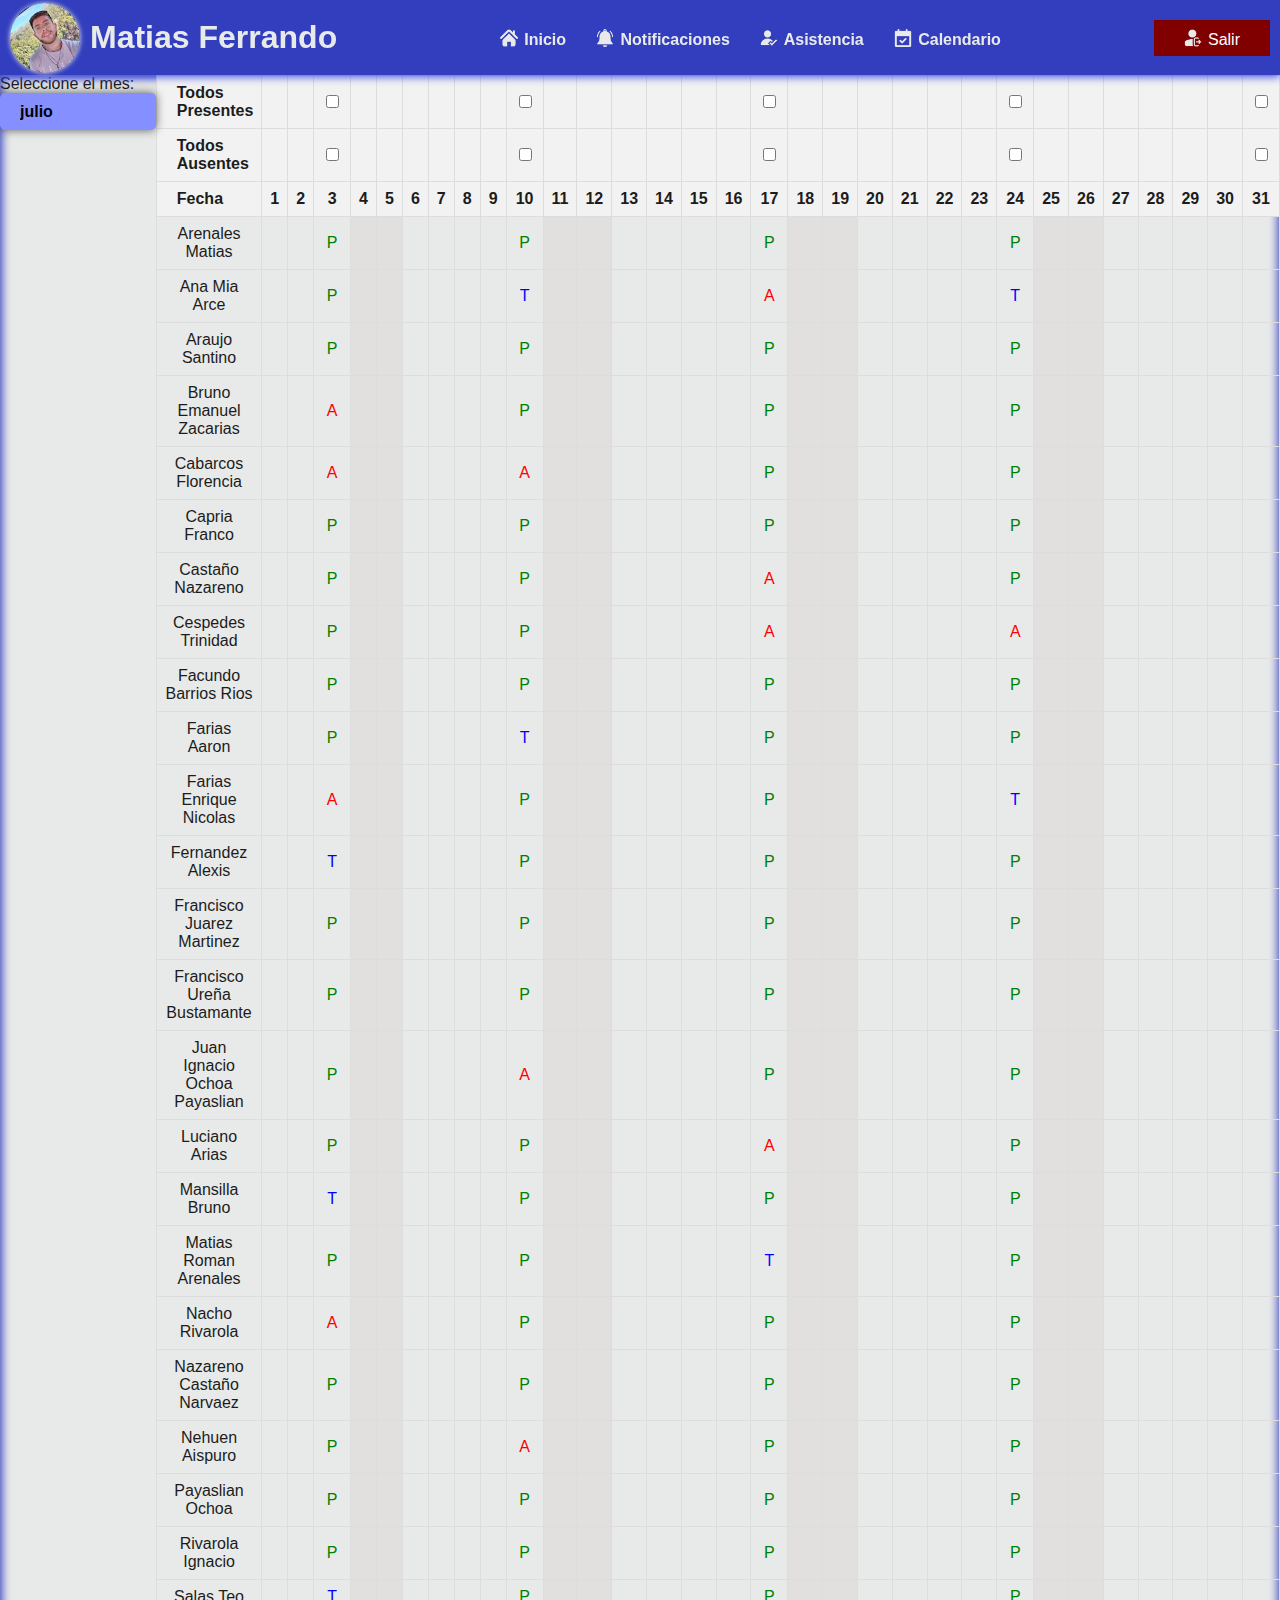
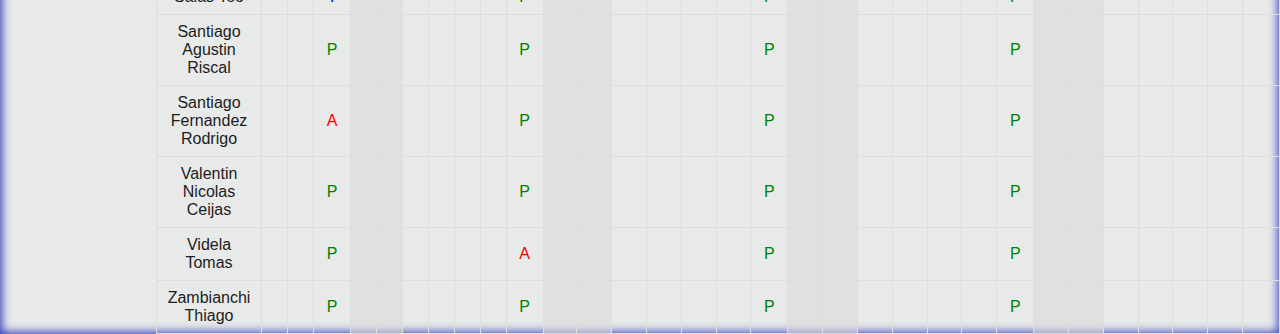
==== pages/profAsistencia.html @ 716d5ca2 "Add files via upload" ====
<!DOCTYPE html>
<html lang="es">
<head>
    <meta charset="UTF-8">
    <meta name="viewport" content="width=device-width, initial-scale=1.0">
    <title>Materias -  Profesor - M. Ferrando - E.E.S.T. N°2</title>
    <link rel="icon" href="../img/l.png" type="image/png">
    <link rel="stylesheet" href="../styles/web/styleProf.css" type="text/css">
</head>


<style>
    body {
        font-family: Arial, sans-serif;
        margin: 0;
        padding: 0;
    }
    .controls {
        margin-bottom: 20px;
    }
    table {
        border-collapse: collapse;
        width: 100%;
    }
    th, td {
        border: 1px solid #ddd;
        padding: 8px;
        text-align: center;
    }
    th {
        background-color: #f2f2f2;
    }
    .weekend {
        background-color: #dbd7d7;
    }
    .bulk-action {
        display: flex;
        justify-content: center;
        align-items: center;
    }
    .bulk-action input {
        margin: 0 2px;
    }
    .modal {
        display: none;
        position: fixed;
        z-index: 1;
        left: 0;
        top: 0;
        width: 100%;
        height: 100%;
        overflow: auto;
        background-color: rgba(0,0,0,0.4);
    }
    .modal-content {
        background-color: #fefefe;
        margin: 15% auto;
        padding: 20px;
        border: 1px solid #888;
        width: 80%;
        max-width: 500px;
    }
    .disabled {
        opacity: 0.5;
        pointer-events: none;
    }
    .present { color: green; }
    .late { color: blue; }
    .absent { color: red; }
</style>

<body>
    <header id="menuHeader">
        <div class="index">
            <div class="userProfile">
                <img src="../img/perfiles/FerrandoMatias.jpg" class="profileImage" alt="Usuario">
                <h1 class="userName">Matias Ferrando</h1>
            </div>
            <nav class="navHeader">
                <ul>
                    <li><a href="profMenu.html"><img src="../img/utilidades/casaLight.png" alt="MateriasIMG" class="iconsHeader"> Inicio</a></li>
                    <li><a href="profNotificaciones.html"><img src="../img/utilidades/notificacionLight.png" alt="MateriasIMG" class="iconsHeader"> Notificaciones</a></li>
                    <li><a href="profAsistencia.html"><img src="../img/utilidades/checkUserLight.png" alt="MateriasIMG" class="iconsHeader"> Asistencia</a></li>
                    <li><a href="profCalendario.html"><img src="../img/utilidades/calendarioLight.png" alt="MateriasIMG" class="iconsHeader"> Calendario</a></li>
                </ul>
            </nav>
            <div class="confHeader">
                <button class="btnExit" id="btnExit"><img src="../img/utilidades/cerrarSesionLight.png" alt="exitIMG" class="iconsHeader"> Salir</button>
            </div>
        </div>
        <label class="btnMenuHeader" for="ckbMenuHeader">
            <input type="checkbox" id="ckbMenuHeader">
            <svg viewBox="0 0 32 32"><path class="line line-top-bottom" d="M27 10 13 10C10.8 10 9 8.2 9 6 9 3.5 10.8 2 13 2 15.2 2 17 3.8 17 6L17 26C17 28.2 18.8 30 21 30 23.2 30 25 28.2 25 26 25 23.8 23.2 22 21 22L7 22"></path><path class="line" d="M7 16 27 16"></path></svg>
        </label>
    </header>

    <main>
        <div class="controls">
            <label for="monthSelect">Seleccione el mes:</label>
            <select id="monthSelect"></select>
        </div>
        <table id="attendanceTable">
            <thead>
                <tr id="bulkActions">
                    <th style="text-align: left; padding-left: 20px;">Todos Presente</th>
                </tr>
                <tr id="bulkAbsent">
                    <th style="text-align: left; padding-left: 20px;">Todos Ausente</th>
                </tr>
                <tr id="dateRow">
                    <th style="text-align: left; padding-left: 20px;">Fecha</th>
                </tr>
            </thead>
            <tbody id="studentsBody"></tbody>
        </table>
        <div id="attendanceModal" class="modal">
            <div class="modal-content">
                <h2 id="modalStudentName"></h2>
                <p id="modalDate"></p>
                <button id="presentBtn">Presente</button>
                <button id="lateBtn">Tarde</button>
                <button id="absentBtn">Ausente</button>
                <button id="cancelBtn">Cancelar</button>
            </div>
        </div>
    </main>




    <script src="../scripts/profAsistencia.js"></script>
    <script src="../scripts/Header.js"></script>
</body>
</html>
---- styles/web/styleProf.css ----
@import url(../style.css);






.notifications-container {
    display: -webkit-box;
    display: -ms-flexbox;
    display: flex;
    -webkit-box-orient: vertical;
    -webkit-box-direction: normal;
        -ms-flex-direction: column;
            flex-direction: column;
}
.notifications-container h2 {
    margin-left: 20px;
    margin-bottom: 0;
}
.notifications {
    display: -webkit-box;
    display: -ms-flexbox;
    display: flex;
    -webkit-box-orient: vertical;
    -webkit-box-direction: normal;
        -ms-flex-direction: column;
            flex-direction: column;
    -webkit-box-flex: 2;
        -ms-flex: 2;
            flex: 2;
    margin: 5px 20px;
    width: calc(40vw - 20px);
}
/**/
.notification-card {
    background-color: #fff;
    border-radius: 15px 0 0 15px;
    -webkit-box-shadow: 0 0 5px 2px var(--Tcolor);
            box-shadow: 0 0 5px 2px var(--Tcolor);
    margin-bottom: 10px;
    overflow: hidden;
    position: relative;
    padding-right: 30px;
}
.notification-part1 {
    display: -webkit-box;
    display: -ms-flexbox;
    display: flex;
    -webkit-box-align: center;
        -ms-flex-align: center;
            align-items: center;
    padding: 5px 5px 5px 10px;
    background-color: var(--Tcolor);
    -webkit-user-select: none;
       -moz-user-select: none;
        -ms-user-select: none;
            user-select: none;
    pointer-events: none;
}
.notification-image {
    width: 35px;
    height: 35px;
    border-radius: 50%;
    margin-right: 10px;
    -webkit-box-shadow: 0 2px 5px rgba(0, 0, 0, 0.3);
            box-shadow: 0 2px 5px rgba(0, 0, 0, 0.3);
}
.notification-info {
    display: -webkit-box;
    display: -ms-flexbox;
    display: flex;
    -webkit-box-orient: vertical;
    -webkit-box-direction: normal;
        -ms-flex-direction: column;
            flex-direction: column;
}
.notification-name {
    margin: 0;
    font-weight: bold;
}
.notification-role {
    margin: 0;
    margin-left: 10px;
    color: #555;
    font-size: clamp(8pt, 0.9vw, 200pt);
}
/**/
.notification-part2 {
    padding: 10px;
    overflow: hidden;
}
.notification-message {
    margin: 0;
    font-size: clamp(8pt, 1.2vw, 200pt);
    overflow: hidden;
    display: -webkit-box;
    -webkit-box-orient: vertical;
    -webkit-line-clamp: 4;
    display: -moz-box;
    line-clamp: 4;
    -o-text-overflow: ellipsis;
       text-overflow: ellipsis;
    height: auto;
    max-height: 5.76em;
    text-align: justify;
}
/**/
.notification-part3 {
    display: -webkit-box;
    display: -ms-flexbox;
    display: flex;
    -webkit-box-pack: justify;
        -ms-flex-pack: justify;
            justify-content: space-between;
    padding: 10px;
    background-color: var(--Tcolor);
    -webkit-box-align: center;
        -ms-flex-align: center;
            align-items: center;
    -webkit-user-select: none;
       -moz-user-select: none;
        -ms-user-select: none;
            user-select: none;
}
.read-status {
    margin: 0;
    font-size: clamp(8pt, 1.2vw, 200pt);
}
.toggle-read-status,
.mark-as-read,
.toggle-view {
    border: none;
    background-color: var(--Ccolor);
    -webkit-box-shadow: 0 2px 5px rgba(0, 0, 0, 0.3);
            box-shadow: 0 2px 5px rgba(0, 0, 0, 0.3);
    color: #000;
    padding: 5px 10px;
    border-radius: 3px;
    cursor: pointer;
}
.toggle-read-status:hover,
.mark-as-read:hover,
.toggle-view:hover {
    background-color: var(--Qcolor);
}
.hidden {
    display: none;
}
/**/
.notification-part4 {
    position: absolute;
    top: 0;
    right: 0;
    background-color: var(--Ccolor);
    width: 30px;
    height: 100%;
    display: -webkit-box;
    display: -ms-flexbox;
    display: flex;
    -webkit-box-pack: center;
        -ms-flex-pack: center;
            justify-content: center;
    -webkit-box-align: center;
        -ms-flex-align: center;
            align-items: center;
}

.notification-action-btn {
    border: none;
    background-color: transparent;
    color: #000;
    font-weight: bold;
    cursor: pointer;
    padding: 0;
    width: 100%;
    height: 100%;
    display: -webkit-box;
    display: -ms-flexbox;
    display: flex;
    -webkit-box-align: center;
        -ms-flex-align: center;
            align-items: center;
    -webkit-box-pack: center;
        -ms-flex-pack: center;
            justify-content: center;
    font-size: clamp(8pt, 1.2vw, 200pt);
    -webkit-transition: background-color 0.3s ease;
    -o-transition: background-color 0.3s ease;
    transition: background-color 0.3s ease;
}
.notification-action-btn:hover {
    background-color: var(--Qcolor);
}
.btnCOnfiguracionDeMensaje {
    width: 30px;
    height: auto;
    pointer-events: none;
    -webkit-user-select: none;
       -moz-user-select: none;
        -ms-user-select: none;
            user-select: none;
}
/*seccion de notificaciones*/
.noview {
    display: none;
}
.create-notification, .message-editor {
    -webkit-box-flex: 1;
        -ms-flex: 1;
            flex: 1;
    margin-top: 20px;
    margin-right: 20px;
    width: calc(60% - 80px);
    height: 90vh;
    position: fixed;
    right: 0;
    top: 0;
    -webkit-user-select: none;
       -moz-user-select: none;
        -ms-user-select: none;
            user-select: none;
}

.create-notification textarea {
    position: absolute;
    top: 50%;
    left: 50%;
    -webkit-transform: translate(-50%, -50%);
        -ms-transform: translate(-50%, -50%);
            transform: translate(-50%, -50%);
    width: 80%;
    height: 70%;
    margin-bottom: auto;
    padding: 10px;
    border: 2px solid var(--Sxcolor);
    border-radius: 5px;
    font-size: 16px;
    -webkit-box-sizing: border-box;
            box-sizing: border-box;
    resize: none;
}
.create-notification textarea:focus {
    outline: none;
}
.btnDeMensajesOptions {
    display: -webkit-box;
    display: -ms-flexbox;
    display: flex;
    -webkit-box-orient: horizontal;
    -webkit-box-direction: normal;
        -ms-flex-direction: row;
            flex-direction: row;
    position: absolute;
    bottom: 0;
    right: 0;
    margin: 15px;
}

.create-notification .button-container {
    display: -webkit-box;
    display: -ms-flexbox;
    display: flex;
    -webkit-box-pack: end;
        -ms-flex-pack: end;
            justify-content: flex-end;
    margin-top: auto;
}

.create-notification button {
    background-color: #007bff;
    color: white;
    border: none;
    padding: 10px 20px;
    border-radius: 5px;
    cursor: pointer;
    font-size: 16px;
    margin-left: 10px;
}

.create-notification button:hover {
    background-color: #0056b3;
}

/*alertas*/
/* Contenedor de alerta que cubre toda la pantalla */
.alert-container {
    position: fixed;
    top: 0;
    left: 0;
    width: 100%;
    height: 100%;
    background: rgba(0, 0, 0, 0.5); /* Fondo semi-transparente */
    display: -webkit-box;
    display: -ms-flexbox;
    display: flex;
    -webkit-box-pack: center;
        -ms-flex-pack: center;
            justify-content: center;
    -webkit-box-align: center;
        -ms-flex-align: center;
            align-items: center;
    z-index: 1000; /* Asegúrate de que esté por encima de otros elementos */
}

/* Tarjeta de alerta */
.alert-card {
    background: #fff;
    padding: 20px;
    border-radius: 8px;
    -webkit-box-shadow: 0 0 10px rgba(0, 0, 0, 0.2);
            box-shadow: 0 0 10px rgba(0, 0, 0, 0.2);
    text-align: center;
    max-width: 400px;
    width: 100%;
}

.alert-card p {
    margin: 0 0 20px;
    font-size: 16px;
}

.alert-card button {
    background: #007bff;
    color: #fff;
    border: none;
    border-radius: 4px;
    padding: 10px 20px;
    font-size: 16px;
    cursor: pointer;
}

.alert-card button:hover {
    background: #0056b3;
}

.hidden {
    display: none;
}

/* Botones de Confirmación */
.confirm-buttons {
    display: -webkit-box;
    display: -ms-flexbox;
    display: flex;
    -webkit-box-pack: center;
        -ms-flex-pack: center;
            justify-content: center;
    gap: 10px;
    margin-top: 20px;
}

.confirm-buttons button {
    background: #007bff;
    color: #fff;
    border: none;
    border-radius: 4px;
    padding: 10px 20px;
    font-size: 16px;
    cursor: pointer;
}

.confirm-buttons button:hover {
    background: #0056b3;
}
/**/

/*notas*/
.full-screen-section {
    display: -webkit-box;
    display: -ms-flexbox;
    display: flex;
    -webkit-box-orient: vertical;
    -webkit-box-direction: normal;
        -ms-flex-direction: column;
            flex-direction: column;
    -webkit-box-align: center;
        -ms-flex-align: center;
            align-items: center;
    -webkit-box-pack: center;
        -ms-flex-pack: center;
            justify-content: center;
    width: 100vw;
    height: 100vh;
    z-index: 100;
}
.course-selection-container {
    display: -webkit-box;
    display: -ms-flexbox;
    display: flex;
    -webkit-box-orient: vertical;
    -webkit-box-direction: normal;
        -ms-flex-direction: column;
            flex-direction: column;
    -webkit-box-align: start;
        -ms-flex-align: start;
            align-items: start;
    background-color: var(--Qcolor);
    width: 250px;
    padding: 20px;
    border-radius: 10px;
    -webkit-box-shadow: 0 4px 8px rgba(0, 0, 0, 0.2);
            box-shadow: 0 4px 8px rgba(0, 0, 0, 0.2);
    position: relative;
}
.course-select-wrapper {
    display: -webkit-box;
    display: -ms-flexbox;
    display: flex;
    -webkit-box-pack: justify;
        -ms-flex-pack: justify;
            justify-content: space-between;
    -webkit-box-align: center;
        -ms-flex-align: center;
            align-items: center;
    width: 100%;
    margin-bottom: 20px;
}
select {
    width: 100%;
    padding: 10px 20px;
    background-color: var(--Tcolor);
    color: #000;
    border: none;
    border-radius: 5px;
    cursor: pointer;
    font-weight: bold;
    -webkit-transition: background-color 0.3s ease;
    -o-transition: background-color 0.3s ease;
    transition: background-color 0.3s ease;
    -webkit-box-shadow: 0 0 10px rgba(0, 0, 0, 0.6);
            box-shadow: 0 0 10px rgba(0, 0, 0, 0.6);
    appearance: none;
    -webkit-appearance: none;
    -moz-appearance: none;
    text-align: left;
    position: relative;
}
select:focus {
    outline: none;
}
select:after {
    content: '▼';
    position: absolute;
    right: 15px;
}
select:hover {
    background-color: var(--Sxcolor);
}
#selectedCourseContainer {
    margin-left: 15px;
    font-weight: bold;
    color: var(--Sxcolor);
    display: none; 
}
#enterBtn {
    background-color: var(--Tcolor);
    color: #000;
    border: none;
    padding: 10px 20px;
    border-radius: 5px;
    cursor: pointer;
    font-weight: bold;
    -webkit-transition: background-color 0.3s ease;
    -o-transition: background-color 0.3s ease;
    transition: background-color 0.3s ease;
    -webkit-box-shadow: 0 0 10px rgba(0, 0, 0, 0.6);
            box-shadow: 0 0 10px rgba(0, 0, 0, 0.6);
    width: 100%;
}
#enterBtn:disabled {
    background-color: #cccccc;
    cursor: not-allowed;
}
#enterBtn:not(:disabled):hover {
    background-color: var(--Sxcolor);
}
/**/
/**/
/**/
/**/
.main-content {
    display: -webkit-box;
    display: -ms-flexbox;
    display: flex;
    -webkit-box-orient: horizontal;
    -webkit-box-direction: normal;
        -ms-flex-direction: row;
            flex-direction: row;
    width: 100%;
    height: 100%;
}
.students, .subjects {
    background-color: var(--Qcolor);
    -webkit-box-shadow: 0 0 10px #000;
            box-shadow: 0 0 10px #000;
    margin: 20px;
    border-radius: 10px;
    display: -webkit-box;
    display: -ms-flexbox;
    display: flex;
    -webkit-box-orient: vertical;
    -webkit-box-direction: normal;
        -ms-flex-direction: column;
            flex-direction: column;
    width: 100%;
    max-width: 20%;
    height: calc(100vh - 40px);
}
.seperador {
    position: relative;
    left: 50%;
    -webkit-transform: translateX(-50%);
        -ms-transform: translateX(-50%);
            transform: translateX(-50%);
    width: calc(100% - 10px);
    height: 2px;
    margin: 10px 0;
    background-color: #000;
}
.students h2, .subjects h2 {
    margin: 5px 0 20px 5px;
}
.students .studentList {
    display: -webkit-box;
    display: -ms-flexbox;
    display: flex;
    -webkit-box-orient: vertical;
    -webkit-box-direction: normal;
        -ms-flex-direction: column;
            flex-direction: column;
    overflow-y: auto;
    gap: 5px;
}
.students .studentList .student-btn {
    color: #000;
    font-size: clamp(8pt, 1vw, 200pt);
    border: none;
    background-color: var(--Sxcolor);
    padding: 10px 0;
    cursor: pointer;
}
.students .studentList .student-btn:hover, .students .student-controls #addStudent:hover, .students .student-controls #removeStudent:hover {
    background-color: var(--Tcolor);
}
.students .studentList .student-btn:active, .students .student-controls #addStudent:active, .students .student-controls #removeStudent:active {
    background-color: rgb(250, 151, 175);
}
.students .studentList .student-btn:focus {
    background-color: rgb(250, 151, 175);
}
.students .student-controls {
    display: -webkit-box;
    display: -ms-flexbox;
    display: flex;
    -webkit-box-orient: horizontal;
    -webkit-box-direction: normal;
        -ms-flex-direction: row;
            flex-direction: row;
    -webkit-box-pack: justify;
        -ms-flex-pack: justify;
            justify-content: space-between;
    margin: 0 5px 10px 5px;
}
.students .student-controls #addStudent, .students .student-controls #removeStudent {
    width: calc((100% - 10px)/2);
    border: none;
    background-color: var(--Sxcolor);
    padding: 7.5px 0;
    font-size: clamp(8pt, 1.1vw, 200pt);
    font-weight: bold;
}
/*cursos y materias*/
.subjectMateria {
    position: relative;
    top: 50%;
    -webkit-transform: translateY(-150%);
        -ms-transform: translateY(-150%);
            transform: translateY(-150%);
}
/*notas*/
.notes {
    -webkit-box-flex: 1;
        -ms-flex: 1;
            flex: 1;
    margin: 20px 0;
    display: -webkit-box;
    display: -ms-flexbox;
    display: flex;
    -webkit-box-orient: vertical;
    -webkit-box-direction: normal;
        -ms-flex-direction: column;
            flex-direction: column;
    -webkit-box-pack: center;
        -ms-flex-pack: center;
            justify-content: center;
    -webkit-box-align: center;
        -ms-flex-align: center;
            align-items: center;
}
.notes .notesContainerSub {
    background-color: var(--Qcolor);
    -webkit-box-shadow: 0 0 10px #000;
            box-shadow: 0 0 10px #000;
    border-radius: 10px;
    width: 80%;
    opacity: 0;
    -webkit-transition: opacity 0.3s ease;
    -o-transition: opacity 0.3s ease;
    transition: opacity 0.3s ease;
}
.notes .notesContainerSub.visible {
    opacity: 1;
}
.notes .notesContainerSub h2 {
    margin: 10px 0 20px 10px;
}
.notes .notesContainerSub .notesAll {
    margin: 0 0 15px 25px;
}
.notes .notesContainerSub .notesAll .btnNotes {
    color: #000;
    font-size: clamp(8pt, 1vw, 200pt);
    border: none;
    background-color: var(--Sxcolor);
    padding: 10px 0;
    width: 150px;
    margin: 0 10px 10px 0;
    cursor: pointer;;
}
.notes .notesContainerSub .notesAll .btnNotes:last-child {
    margin-bottom: 0;
}
.notes .notesContainerSub .notesAll .btnNotes:hover {
    background-color: var(--Tcolor);
}
.notes .notesContainerSub .notesAll .btnNotes:active {
    background-color: rgb(250, 151, 175);
}

















.hidden {
    display: none;
}
.modal {
    display: none; /* Oculto por defecto */
    position: fixed; /* Mantener en el mismo lugar cuando se desplaza */
    z-index: 1; /* Enfrente de todo */
    left: 0;
    top: 0;
    width: 100%; /* Ancho completo */
    height: 100%; /* Alto completo */
    overflow: hidden; /* Ocultar el desbordamiento */
    background-color: rgba(0,0,0,0.4); /* Fondo negro con opacidad */
}

/* Contenido de la ventana modal */
.modal-content {
    background-color: #fefefe;
    margin: 5% auto; /* Centrar vertical y horizontalmente */
    padding: 20px;
    border: 1px solid #888;
    width: 90%; /* Ajustar el ancho del modal */
    max-width: 500px; /* Ancho máximo del modal */
    border-radius: 10px;
    -webkit-box-sizing: border-box;
            box-sizing: border-box; /* Incluir el padding en el ancho total */
    max-height: 80vh; /* Limitar altura para evitar desplazamiento excesivo */
    overflow-y: auto; /* Permitir desplazamiento si es necesario */
}

/* Botón para cerrar el modal */
.close {
    color: #aaa;
    float: right;
    font-size: 28px;
    font-weight: bold;
}

.close:hover,
.close:focus {
    color: black;
    text-decoration: none;
    cursor: pointer;
}

/* Estilo para el botón de agregar */
#confirmAddStudent {
    background-color: #4aeb00; /* Color de fondo verde */
    border: none;
    color: white;
    padding: 10px 40px;
    text-align: center;
    text-decoration: none;
    display: inline-block;
    font-size: 16px;
    margin-top: 10px;
    cursor: pointer;
}

#confirmAddStudent:hover {
    background-color: #4cb40f;
}

/* Estilo para el campo de entrada */
#studentNameInput {
    width: calc(100% - 22px); /* Ajuste de ancho */
    padding: 10px;
    margin: 10px 0;
    border: 1px solid #ccc;
    border-radius: 4px;
}

/* Estilos para el modal de confirmación */
.modal-footer {
    text-align: center;
}

.modal-btn {
    padding: 10px 20px;
    margin: 5px;
    border: none;
    background-color: #007bff;
    color: #fff;
    cursor: pointer;
}

.modal-btn:hover {
    background-color: #0056b3;
}

.modal-btn:last-child {
    background-color: #4aeb00;
}

.modal-btn:last-child:hover {
    background-color: #4cb40f;
}

/* Botón de cierre */
.close-options-modal,
.close-grade-modal {
    color: #aaa;
    float: right;
    font-size: 28px;
    font-weight: bold;
}

.close-options-modal:hover,
.close-grade-modal:hover {
    color: black;
    text-decoration: none;
    cursor: pointer;
}

/* Botones de opción */
.option-btn {
    display: block;
    width: 100%;
    padding: 10px;
    margin-bottom: 10px;
    border: none;
    background-color: #f1f1f1;
    cursor: pointer;
}

.option-btn:hover {
    background-color: #ddd;
}

/* Contenedor de opción personalizada */
.other-option-container {
    margin-top: 10px;
}

.modal-btn {
    margin-top: 10px;
    padding: 10px;
    border: none;
    background-color: #af744c; /* Color de fondo del botón */
    color: white;
    cursor: pointer;
}

.modal-btn:hover {
    background-color: #a34608;
}

#otherOptionInput {
    width: calc(100% - 22px); /* Ajustar para el padding y el borde */
    padding: 10px;
    margin-bottom: 10px;
    border: 1px solid #ccc;
    border-radius: 5px;
    font-size: 16px;
    -webkit-box-sizing: border-box;
            box-sizing: border-box;
    -webkit-transition: border-color 0.3s, -webkit-box-shadow 0.3s;
    transition: border-color 0.3s, -webkit-box-shadow 0.3s;
    -o-transition: border-color 0.3s, box-shadow 0.3s;
    transition: border-color 0.3s, box-shadow 0.3s;
    transition: border-color 0.3s, box-shadow 0.3s, -webkit-box-shadow 0.3s;
}

#otherOptionInput:focus {
    border-color: #4CAF50; /* Color de borde en enfoque */
    -webkit-box-shadow: 0 0 5px rgba(76,175,80,0.5);
            box-shadow: 0 0 5px rgba(76,175,80,0.5); /* Sombra de enfoque */
    outline: none;
}

/* Botones de nota */
.grade-btn {
    display: inline-block;
    width: 80px;
    padding: 10px;
    margin-right: 10px;
    border: none;
    background-color: #f1f1f1;
    color: #333;
    font-size: 16px;
    cursor: pointer;
    border-radius: 5px;
    -webkit-transition: background-color 0.3s, color 0.3s;
    -o-transition: background-color 0.3s, color 0.3s;
    transition: background-color 0.3s, color 0.3s;
}

.grade-btn:hover {
    background-color: #ddd;
}

/* Sección de notas */
.grade-section {
    margin-bottom: 20px;
}

#numericGradeInput {
    width: calc(100% - 22px);
    padding: 10px;
    margin-top: 5px;
    border: 1px solid #ccc;
    border-radius: 5px;
    font-size: 16px;
    -webkit-box-sizing: border-box;
            box-sizing: border-box;
    -webkit-transition: border-color 0.3s, -webkit-box-shadow 0.3s;
    transition: border-color 0.3s, -webkit-box-shadow 0.3s;
    -o-transition: border-color 0.3s, box-shadow 0.3s;
    transition: border-color 0.3s, box-shadow 0.3s;
    transition: border-color 0.3s, box-shadow 0.3s, -webkit-box-shadow 0.3s;
}

#numericGradeInput:focus {
    border-color: #4CAF50;
    -webkit-box-shadow: 0 0 5px rgba(76,175,80,0.5);
            box-shadow: 0 0 5px rgba(76,175,80,0.5);
    outline: none;
}

/* Botones del modal */
.grade-actions {
    display: -webkit-box;
    display: -ms-flexbox;
    display: flex;
    -webkit-box-pack: end;
        -ms-flex-pack: end;
            justify-content: flex-end;
    margin-top: 20px;
}
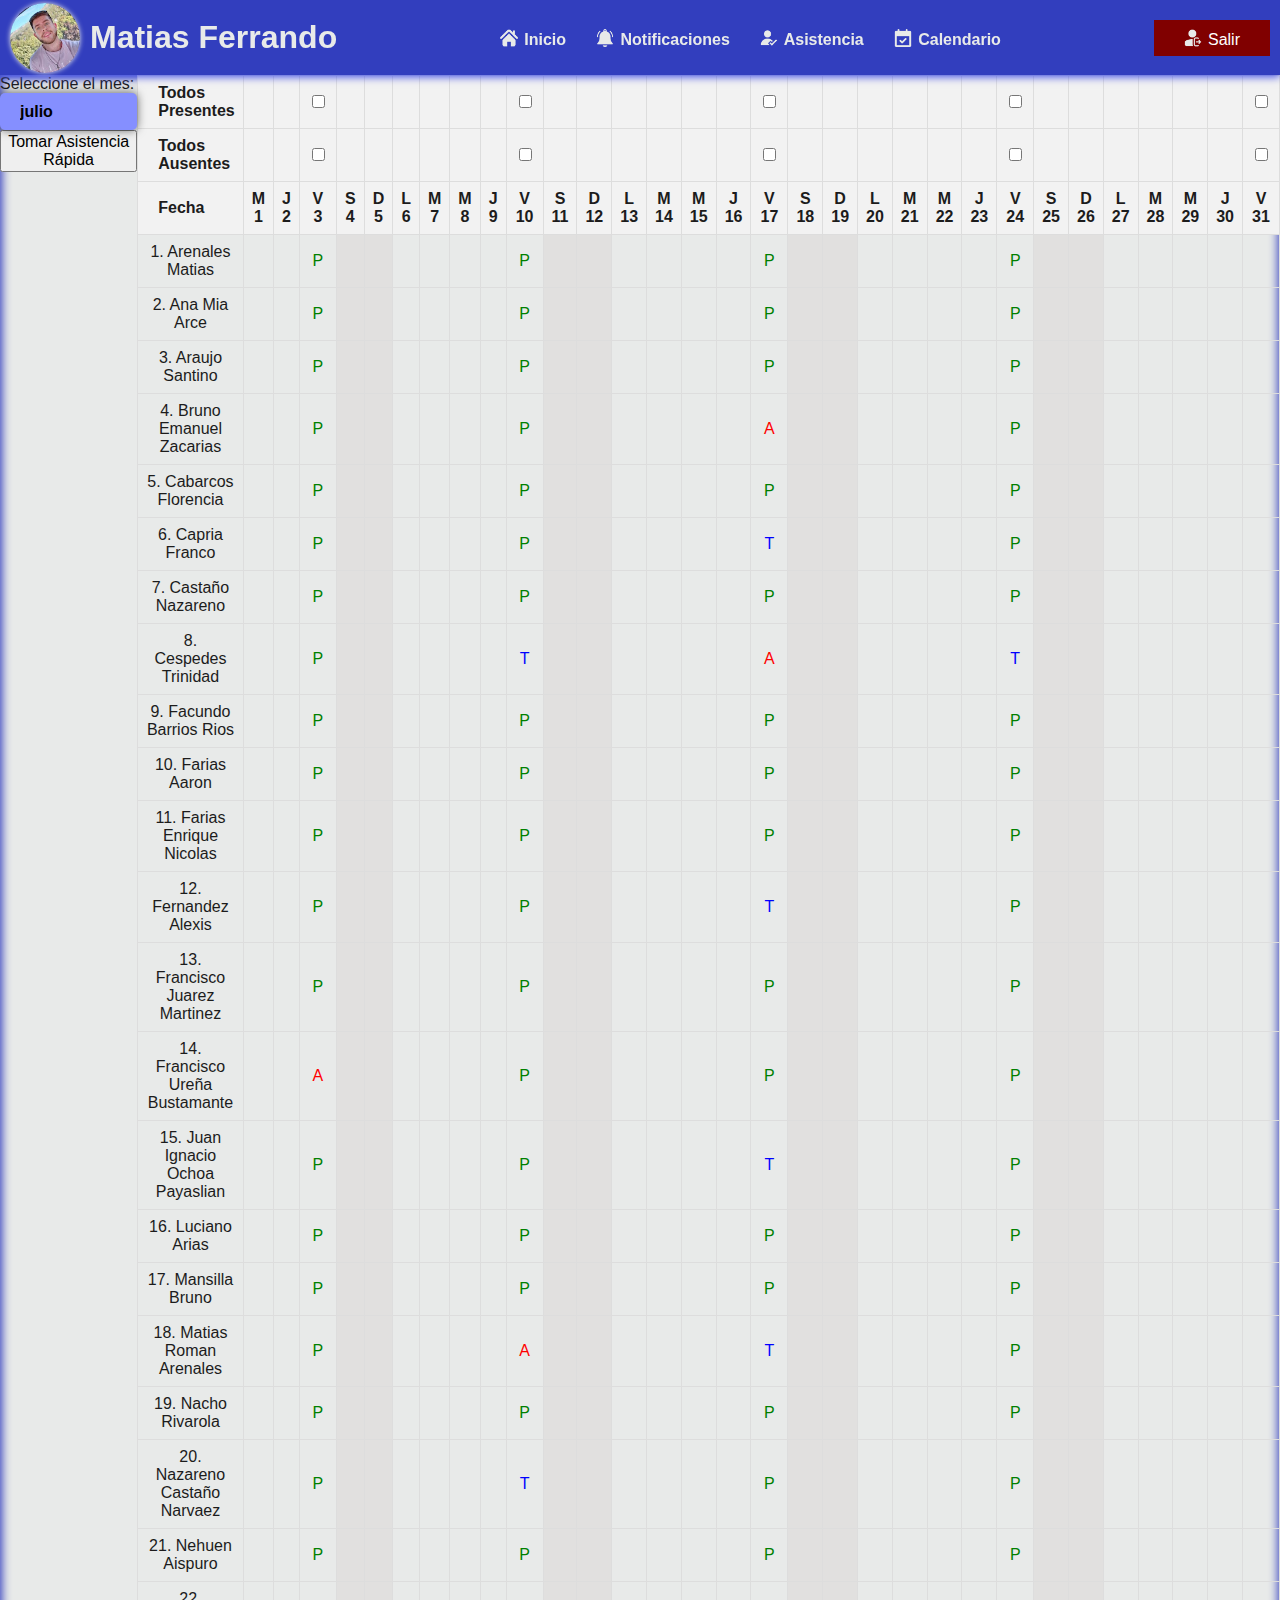
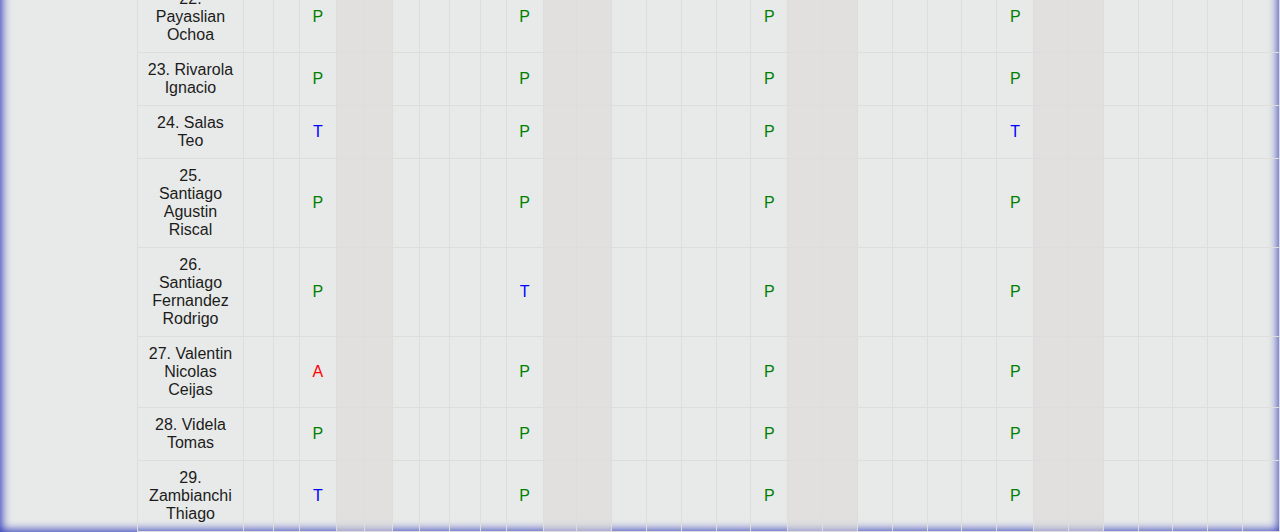
==== commit 75e07661: "Add files via upload" ====
--- a/pages/profAsistencia.html
+++ b/pages/profAsistencia.html
@@ -98,6 +98,7 @@
         <div class="controls">
             <label for="monthSelect">Seleccione el mes:</label>
             <select id="monthSelect"></select>
+            <button id="quickAttendanceBtn">Tomar Asistencia Rápida</button>
         </div>
         <table id="attendanceTable">
             <thead>
@@ -116,11 +117,32 @@
         <div id="attendanceModal" class="modal">
             <div class="modal-content">
                 <h2 id="modalStudentName"></h2>
+                <span class="cerrarModals">✖</span>
                 <p id="modalDate"></p>
                 <button id="presentBtn">Presente</button>
                 <button id="lateBtn">Tarde</button>
                 <button id="absentBtn">Ausente</button>
                 <button id="cancelBtn">Cancelar</button>
+            </div>
+        </div>
+        <div id="dateSelectorModal" class="modal">
+            <div class="modal-content">
+                <div class="modalPart1">
+                    <h2>Seleccione la fecha para tomar asistencia</h2>
+                    <span class="cerrarModals">✖</span>
+            </div>
+                <div id="dateSelector"></div>
+            </div>
+        </div>
+        <div id="quickAttendanceModal" class="modal">
+            <div class="modal-content">
+                <div class="modalPart1">
+                <h2 id="quickModalStudentName"></h2>
+                <span class="cerrarModals">✖</span>
+            </div>
+                <p id="quickModalDate"></p>
+                <button id="quickPresentBtn">Presente (P)</button>
+                <button id="quickAbsentBtn">Ausente (A)</button>
             </div>
         </div>
     </main>
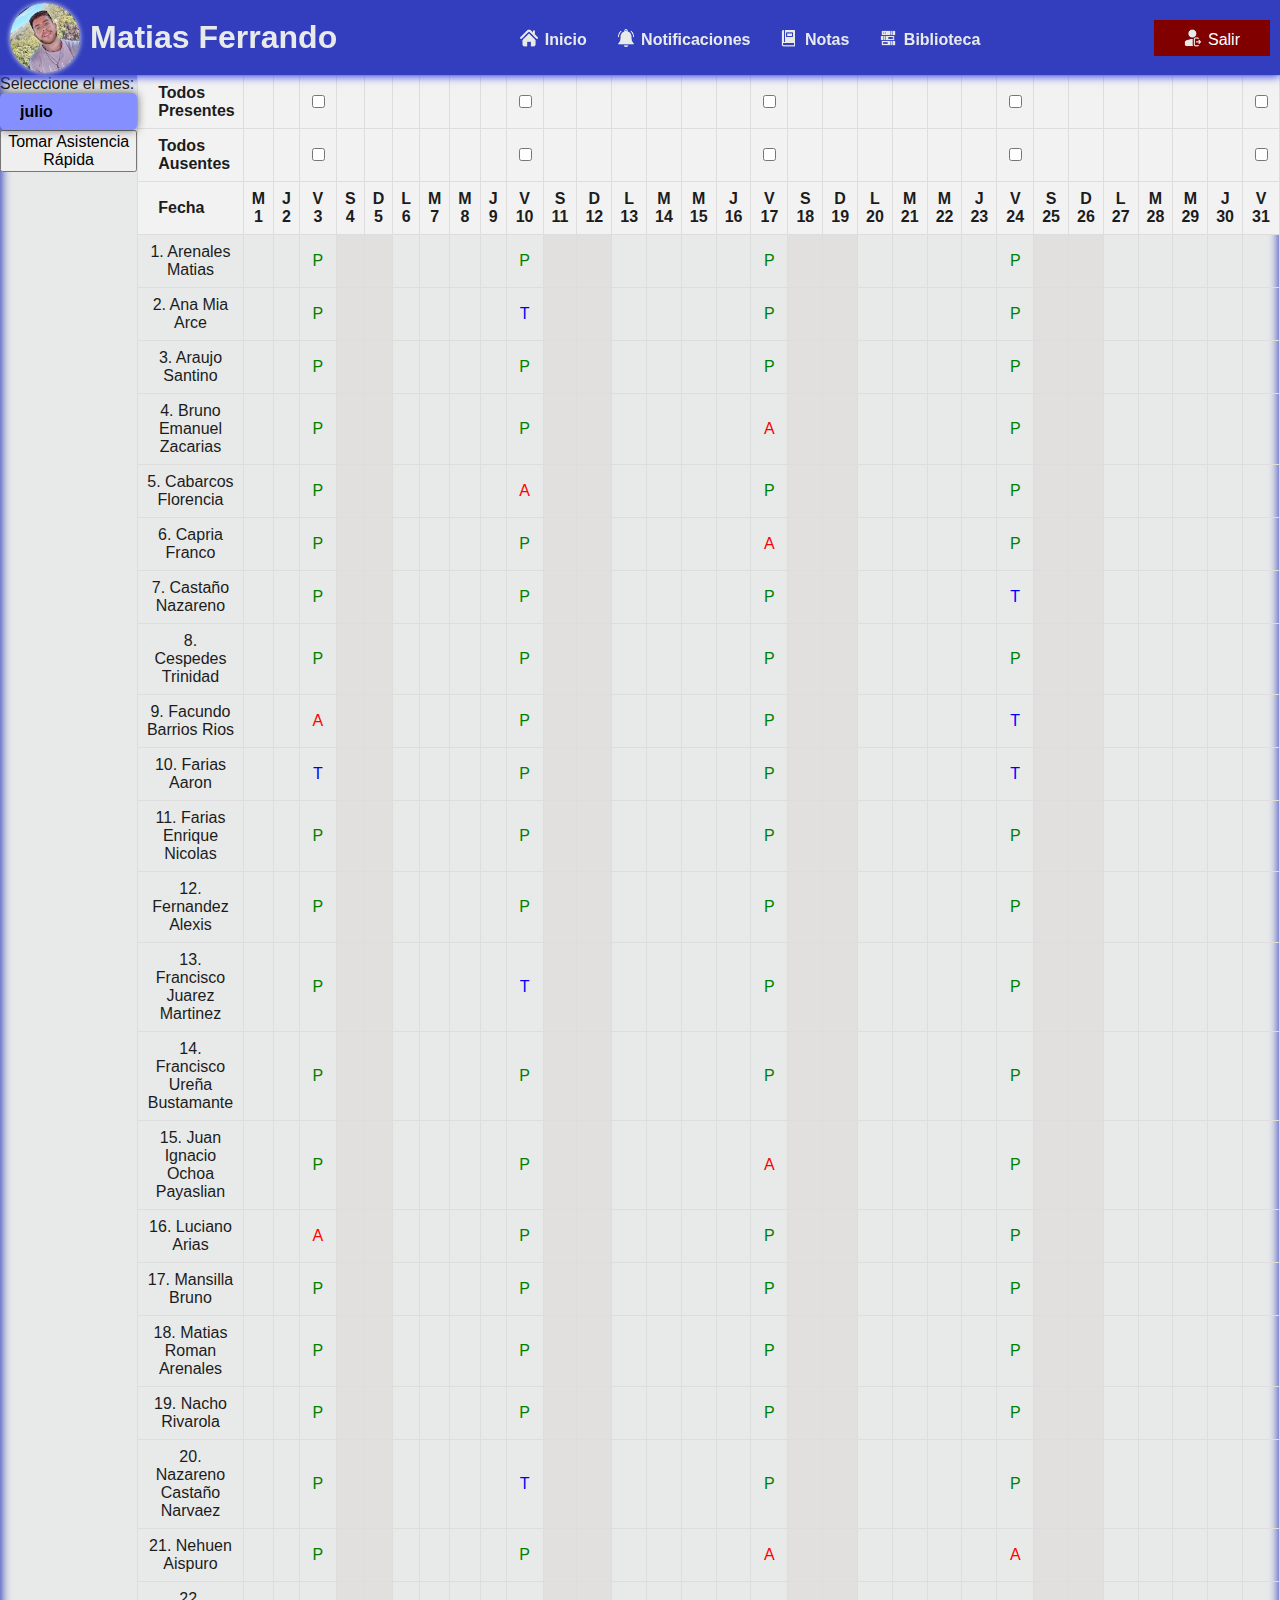
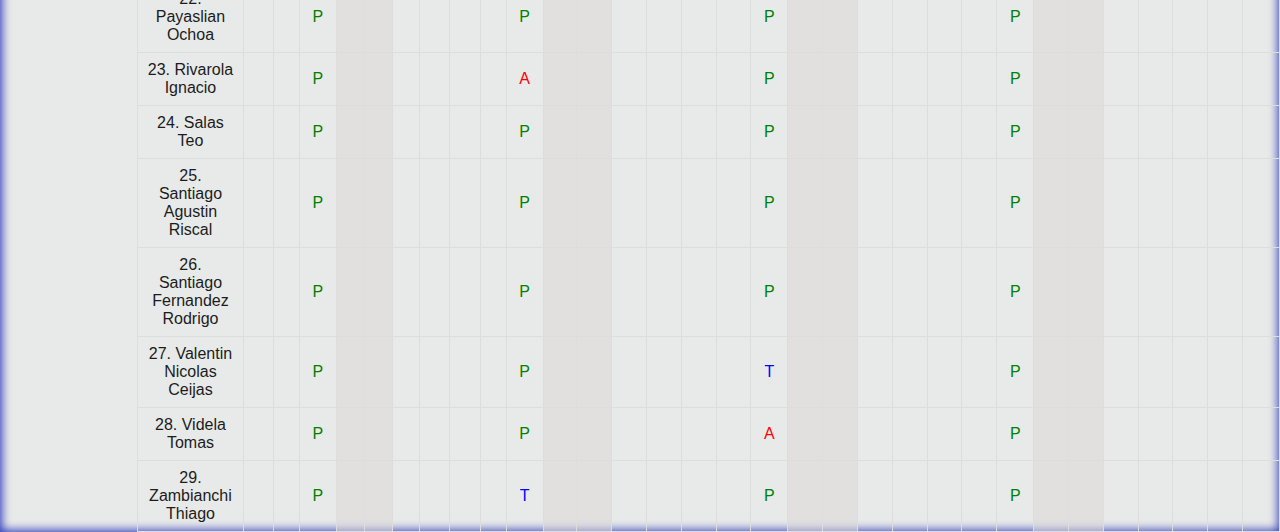
==== commit 2de04f3b: "Add files via upload" ====
--- a/pages/profAsistencia.html
+++ b/pages/profAsistencia.html
@@ -80,8 +80,8 @@
                 <ul>
                     <li><a href="profMenu.html"><img src="../img/utilidades/casaLight.png" alt="MateriasIMG" class="iconsHeader"> Inicio</a></li>
                     <li><a href="profNotificaciones.html"><img src="../img/utilidades/notificacionLight.png" alt="MateriasIMG" class="iconsHeader"> Notificaciones</a></li>
-                    <li><a href="profAsistencia.html"><img src="../img/utilidades/checkUserLight.png" alt="MateriasIMG" class="iconsHeader"> Asistencia</a></li>
-                    <li><a href="profCalendario.html"><img src="../img/utilidades/calendarioLight.png" alt="MateriasIMG" class="iconsHeader"> Calendario</a></li>
+                    <li><a href="profNota.html"><img src="../img/utilidades/libroLight.png" alt="MateriasIMG" class="iconsHeader"> Notas</a></li>
+                    <li><a href="profBiblioteca.html"><img src="../img/utilidades/bibliotecaLight.png" alt="MateriasIMG" class="iconsHeader"> Biblioteca</a></li>
                 </ul>
             </nav>
             <div class="confHeader">
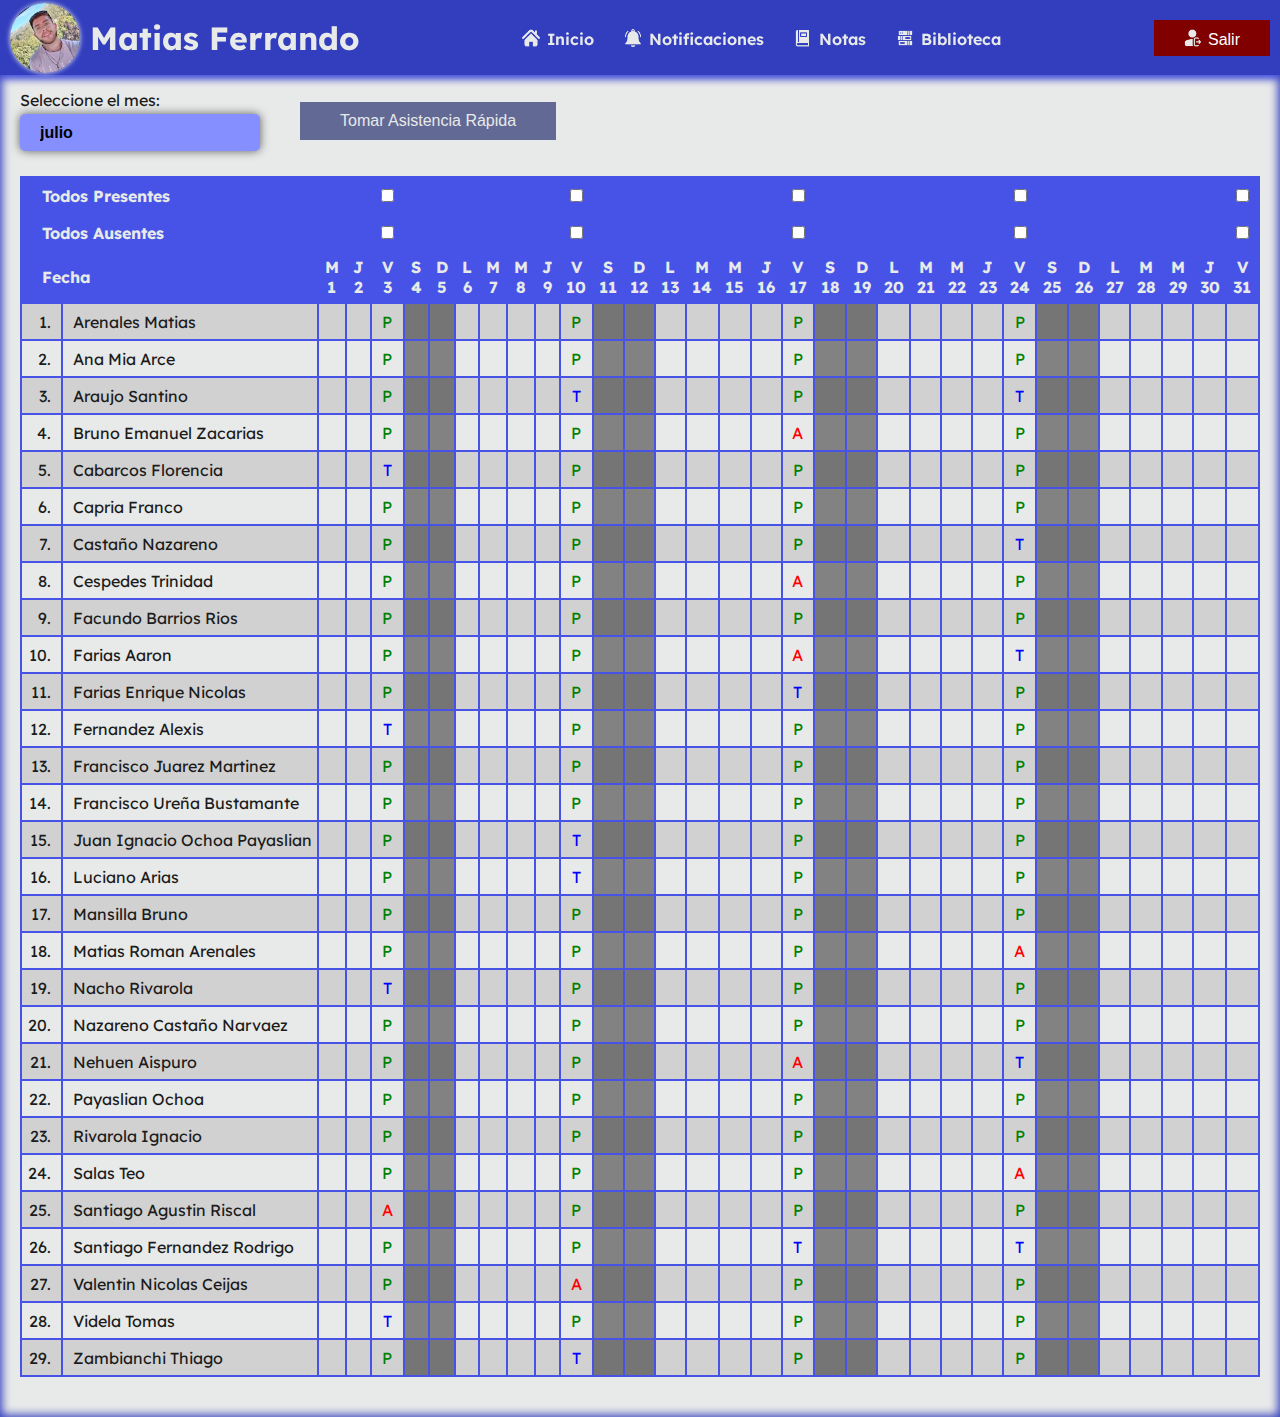
==== commit 282e5fd4: "Add files via upload" ====
--- a/pages/profAsistencia.html
+++ b/pages/profAsistencia.html
@@ -7,68 +7,6 @@
     <link rel="icon" href="../img/l.png" type="image/png">
     <link rel="stylesheet" href="../styles/web/styleProf.css" type="text/css">
 </head>
-
-
-<style>
-    body {
-        font-family: Arial, sans-serif;
-        margin: 0;
-        padding: 0;
-    }
-    .controls {
-        margin-bottom: 20px;
-    }
-    table {
-        border-collapse: collapse;
-        width: 100%;
-    }
-    th, td {
-        border: 1px solid #ddd;
-        padding: 8px;
-        text-align: center;
-    }
-    th {
-        background-color: #f2f2f2;
-    }
-    .weekend {
-        background-color: #dbd7d7;
-    }
-    .bulk-action {
-        display: flex;
-        justify-content: center;
-        align-items: center;
-    }
-    .bulk-action input {
-        margin: 0 2px;
-    }
-    .modal {
-        display: none;
-        position: fixed;
-        z-index: 1;
-        left: 0;
-        top: 0;
-        width: 100%;
-        height: 100%;
-        overflow: auto;
-        background-color: rgba(0,0,0,0.4);
-    }
-    .modal-content {
-        background-color: #fefefe;
-        margin: 15% auto;
-        padding: 20px;
-        border: 1px solid #888;
-        width: 80%;
-        max-width: 500px;
-    }
-    .disabled {
-        opacity: 0.5;
-        pointer-events: none;
-    }
-    .present { color: green; }
-    .late { color: blue; }
-    .absent { color: red; }
-</style>
-
 <body>
     <header id="menuHeader">
         <div class="index">
@@ -93,63 +31,86 @@
             <svg viewBox="0 0 32 32"><path class="line line-top-bottom" d="M27 10 13 10C10.8 10 9 8.2 9 6 9 3.5 10.8 2 13 2 15.2 2 17 3.8 17 6L17 26C17 28.2 18.8 30 21 30 23.2 30 25 28.2 25 26 25 23.8 23.2 22 21 22L7 22"></path><path class="line" d="M7 16 27 16"></path></svg>
         </label>
     </header>
+    <main>
+        <section class="seccionTomaAsistenciaProf">
+            <div class="controls">
+                <div class="mesSelecAsistencia">
+                    <label for="monthSelect">Seleccione el mes:</label>
+                    <select id="monthSelect"></select>
+                </div>
+                <button id="quickAttendanceBtn">Tomar Asistencia Rápida</button>
+            </div>
+            
+            <div class="tablaMobileResponzive">
+                <table class="tablaAsistenciasDelProfe" id="attendanceTable">
+                    <thead>
+                        <tr id="bulkActions">
+                            <th style="text-align: left; padding-left: 20px;">Todos Presente</th>
+                        </tr>
+                        <tr id="bulkAbsent">
+                            <th style="text-align: left; padding-left: 20px;">Todos Ausente</th>
+                        </tr>
+                        <tr id="dateRow">
+                            <th style="text-align: left; padding-left: 20px;">Fecha</th>
+                        </tr>
+                    </thead>
+                    <tbody id="studentsBody"></tbody>
+                </table>
+            </div>
+        </section>
 
-    <main>
-        <div class="controls">
-            <label for="monthSelect">Seleccione el mes:</label>
-            <select id="monthSelect"></select>
-            <button id="quickAttendanceBtn">Tomar Asistencia Rápida</button>
-        </div>
-        <table id="attendanceTable">
-            <thead>
-                <tr id="bulkActions">
-                    <th style="text-align: left; padding-left: 20px;">Todos Presente</th>
-                </tr>
-                <tr id="bulkAbsent">
-                    <th style="text-align: left; padding-left: 20px;">Todos Ausente</th>
-                </tr>
-                <tr id="dateRow">
-                    <th style="text-align: left; padding-left: 20px;">Fecha</th>
-                </tr>
-            </thead>
-            <tbody id="studentsBody"></tbody>
-        </table>
+        <!--asistencia manual-->
         <div id="attendanceModal" class="modal">
-            <div class="modal-content">
-                <h2 id="modalStudentName"></h2>
-                <span class="cerrarModals">✖</span>
-                <p id="modalDate"></p>
-                <button id="presentBtn">Presente</button>
-                <button id="lateBtn">Tarde</button>
-                <button id="absentBtn">Ausente</button>
-                <button id="cancelBtn">Cancelar</button>
+            <div class="modalContenido">
+                <div class="modalPart1">
+                    <h2 id="modalStudentName"></h2>
+                    <span class="cerrarModals">✖</span>
+                </div>
+                <div class="modalPart2ProfNotas">
+                    <p id="modalDate"></p>
+                </div>
+                <div class="modalPartBtns">
+                    <button id="presentBtn">Presente</button>
+                    <button id="lateBtn">Tarde</button>
+                    <button id="absentBtn">Ausente</button>
+                    <button id="cancelBtn">Cancelar</button>
+                </div> 
             </div>
         </div>
+
+        <!--seleccionar dia-->
         <div id="dateSelectorModal" class="modal">
-            <div class="modal-content">
+            <div class="modalContenido">
                 <div class="modalPart1">
-                    <h2>Seleccione la fecha para tomar asistencia</h2>
+                    <h2>Fecha a tomar asistencia</h2>
                     <span class="cerrarModals">✖</span>
-            </div>
-                <div id="dateSelector"></div>
+                </div>
+                <div class="modalPart2ProfNotas">
+                    
+                </div>
+                <div class="modalPartBtns">
+                    <div id="dateSelector"></div>
+                </div> 
             </div>
         </div>
+
+        <!--tomar asistencia -->
         <div id="quickAttendanceModal" class="modal">
-            <div class="modal-content">
+            <div class="modalContenido">
                 <div class="modalPart1">
-                <h2 id="quickModalStudentName"></h2>
-                <span class="cerrarModals">✖</span>
-            </div>
-                <p id="quickModalDate"></p>
-                <button id="quickPresentBtn">Presente (P)</button>
+                    <h2 id="quickModalStudentName"></h2>
+                    <span class="cerrarModals">✖</span>
+                </div>
+                <div class="modalPart2ProfNotas">
+                    <p id="quickModalDate"></p>
+                </div>
+                <div class="modalPartBtns">
+                    <button id="quickPresentBtn">Presente (P)</button>
                 <button id="quickAbsentBtn">Ausente (A)</button>
+                </div> 
             </div>
         </div>
     </main>
-
-
-
-
     <script src="../scripts/profAsistencia.js"></script>
     <script src="../scripts/Header.js"></script>
 </body>
